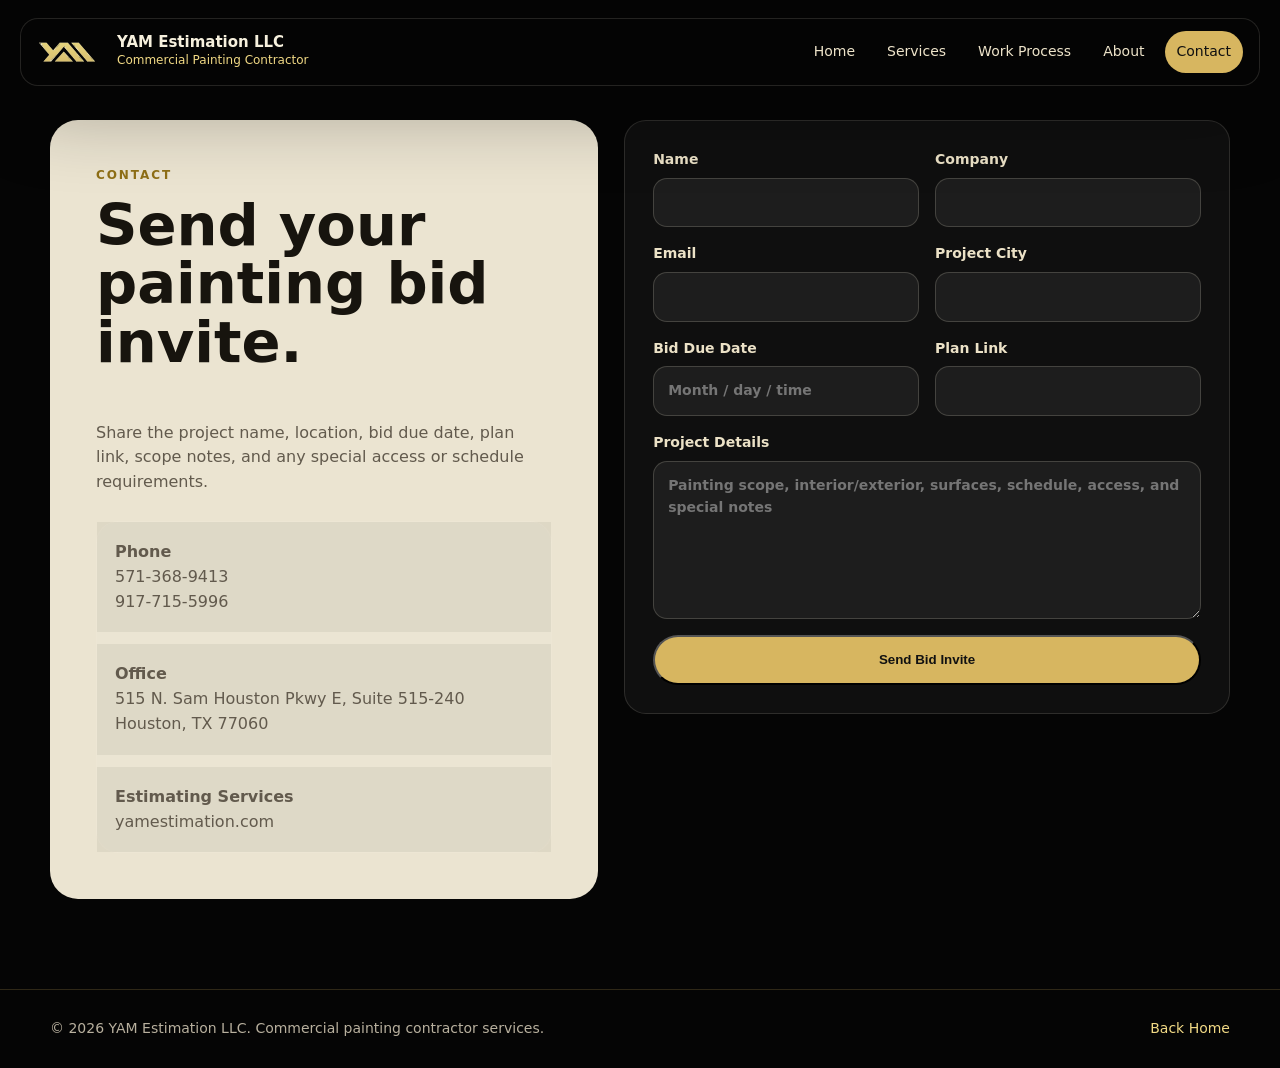
==== contact.html @ fc0971e2 "Add files via upload" ====
<!doctype html>
<html lang="en">
  <head>
    <meta charset="utf-8" />
    <meta name="viewport" content="width=device-width, initial-scale=1" />
    <title>Contact | YAM Estimation Commercial Painting</title>
    <meta name="description" content="Send YAM Estimation LLC a commercial painting bid invite." />
    <link rel="stylesheet" href="styles.css" />
  </head>
  <body>
    <header class="site-header">
      <a class="brand" href="index.html" aria-label="YAM Estimation home">
        <img src="assets/yam-mark-gold-transparent.png" alt="YAM Estimation" />
        <span><strong>YAM Estimation LLC</strong><small>Commercial Painting Contractor</small></span>
      </a>
      <button class="nav-toggle" type="button" aria-expanded="false" aria-controls="site-nav"><span></span><span></span><span></span></button>
      <nav id="site-nav" class="site-nav" aria-label="Main navigation">
        <a href="index.html">Home</a>
        <a href="services.html">Services</a>
        <a href="process.html">Work Process</a>
        <a href="about.html">About</a>
        <a class="active" href="contact.html">Contact</a>
      </nav>
    </header>

    <main class="page-main">
      <section class="contact-page">
        <div class="contact-intro">
          <p class="eyebrow">Contact</p>
          <h1>Send your painting bid invite.</h1>
          <p>Share the project name, location, bid due date, plan link, scope notes, and any special access or schedule requirements.</p>
          <div class="contact-direct">
            <p><strong>Phone</strong><br /><a href="tel:+15713689413">571-368-9413</a><br /><a href="tel:+19177155996">917-715-5996</a></p>
            <p><strong>Office</strong><br />515 N. Sam Houston Pkwy E, Suite 515-240<br />Houston, TX 77060</p>
            <p><strong>Estimating Services</strong><br /><a href="https://yamestimation.com/" target="_blank" rel="noopener">yamestimation.com</a></p>
          </div>
        </div>
        <form class="contact-form" action="mailto:info@yamestimation.com" method="post" enctype="text/plain">
          <label>Name<input name="name" type="text" autocomplete="name" /></label>
          <label>Company<input name="company" type="text" autocomplete="organization" /></label>
          <label>Email<input name="email" type="email" autocomplete="email" /></label>
          <label>Project City<input name="city" type="text" /></label>
          <label>Bid Due Date<input name="due-date" type="text" placeholder="Month / day / time" /></label>
          <label>Plan Link<input name="plan-link" type="text" /></label>
          <label class="full">Project Details<textarea name="project" rows="6" placeholder="Painting scope, interior/exterior, surfaces, schedule, access, and special notes"></textarea></label>
          <button class="btn btn-primary full" type="submit">Send Bid Invite</button>
        </form>
      </section>
    </main>

    <footer class="site-footer">
      <p>© <span id="year"></span> YAM Estimation LLC. Commercial painting contractor services.</p>
      <a href="index.html">Back Home</a>
    </footer>
    <script src="script.js"></script>
  </body>
</html>
---- styles.css ----
:root {
  --black: #050505;
  --charcoal: #111111;
  --graphite: #1b1a17;
  --cream: #f6f0dd;
  --paper: #ebe4d1;
  --muted: #b8b09e;
  --gold: #d7b660;
  --gold-light: #f1d985;
  --line: rgba(246, 240, 221, 0.16);
  --max: 1180px;
}

* { box-sizing: border-box; }
html { scroll-behavior: smooth; }
body {
  margin: 0;
  background: var(--black);
  color: var(--cream);
  font-family: Inter, ui-sans-serif, system-ui, -apple-system, BlinkMacSystemFont, "Segoe UI", sans-serif;
  line-height: 1.55;
}

img { display: block; max-width: 100%; }
a { color: inherit; text-decoration: none; }
p, h1, h2, h3 { margin-top: 0; }

.site-header {
  position: fixed;
  inset: 18px 20px auto;
  z-index: 40;
  display: flex;
  align-items: center;
  justify-content: space-between;
  gap: 22px;
  width: min(calc(100% - 40px), 1240px);
  margin: 0 auto;
  padding: 12px 16px;
  border: 1px solid rgba(246, 240, 221, 0.13);
  border-radius: 18px;
  background: rgba(5, 5, 5, 0.74);
  backdrop-filter: blur(18px);
  box-shadow: 0 24px 80px rgba(0, 0, 0, 0.32);
}

.brand {
  display: flex;
  align-items: center;
  gap: 12px;
  min-width: 270px;
}

.brand img {
  width: 68px;
  height: 32px;
  object-fit: contain;
}

.brand span { display: grid; gap: 1px; }
.brand strong { font-size: 15px; line-height: 1.1; }
.brand small { color: var(--gold-light); font-size: 12px; }

.site-nav {
  display: flex;
  align-items: center;
  gap: 8px;
  color: #eee4ca;
  font-size: 14px;
}

.site-nav a {
  padding: 10px 12px;
  border-radius: 999px;
  transition: color 180ms ease, background 180ms ease;
}

.site-nav a:hover,
.site-nav a.active {
  color: #101010;
  background: var(--gold);
}

.site-nav .nav-pill {
  border: 1px solid rgba(215, 182, 96, 0.42);
  color: var(--gold-light);
}

.nav-toggle {
  display: none;
  width: 42px;
  height: 42px;
  border: 1px solid var(--line);
  border-radius: 12px;
  background: transparent;
}

.nav-toggle span {
  display: block;
  width: 18px;
  height: 2px;
  margin: 4px auto;
  background: var(--cream);
}

.home-hero {
  position: relative;
  min-height: 100svh;
  display: grid;
  align-items: end;
  overflow: hidden;
}

.hero-bg {
  position: absolute;
  inset: 0;
  background: url("assets/yam-office-painting-hero.png") center/cover;
  transform: scale(1.02);
}

.hero-shade {
  position: absolute;
  inset: 0;
  background:
    linear-gradient(90deg, rgba(5, 5, 5, 0.88), rgba(5, 5, 5, 0.48) 48%, rgba(5, 5, 5, 0.16)),
    linear-gradient(0deg, rgba(5, 5, 5, 0.92), rgba(5, 5, 5, 0.08) 52%, rgba(5, 5, 5, 0.34));
}

.home-hero-content {
  position: relative;
  z-index: 2;
  width: min(var(--max), calc(100% - 44px));
  margin: 0 auto;
  padding: 170px 0 92px;
}

.home-hero h1 {
  max-width: 900px;
  margin-bottom: 22px;
  font-size: clamp(46px, 7vw, 92px);
  line-height: 0.92;
  letter-spacing: 0;
}

.home-hero-content > p {
  max-width: 680px;
  color: #ebe3cf;
  font-size: 19px;
}

.eyebrow {
  margin-bottom: 12px;
  color: var(--gold-light);
  font-size: 12px;
  font-weight: 900;
  letter-spacing: 0.16em;
  text-transform: uppercase;
}

.hero-actions {
  display: flex;
  flex-wrap: wrap;
  gap: 12px;
  margin-top: 30px;
}

.btn {
  display: inline-flex;
  align-items: center;
  justify-content: center;
  min-height: 50px;
  padding: 14px 20px;
  border-radius: 999px;
  font-weight: 850;
  transition: transform 160ms ease, background 160ms ease;
}

.btn:hover { transform: translateY(-2px); }
.btn-primary { background: var(--gold); color: #111; }
.btn-estimate {
  background: var(--cream);
  color: #111;
}
.btn-glass, .btn-ghost {
  border: 1px solid rgba(246, 240, 221, 0.3);
  background: rgba(246, 240, 221, 0.08);
  color: var(--cream);
  backdrop-filter: blur(12px);
}

.statement {
  padding: 90px 22px;
  background: var(--paper);
  color: #17140e;
}

.statement p {
  width: min(980px, 100%);
  margin: 0 auto;
  font-size: clamp(32px, 5vw, 58px);
  line-height: 1.02;
  font-weight: 850;
  letter-spacing: 0;
}

.home-services,
.visual-process,
.cta-panel,
.section,
.feature-band,
.page-main {
  width: min(var(--max), calc(100% - 44px));
  margin: 0 auto;
}

.home-services {
  padding: 92px 0;
}

.section-kicker {
  display: block;
  margin-bottom: 30px;
}

.section-kicker .eyebrow {
  margin-top: 0;
}

.section-kicker h2,
.process-copy h2,
.page-hero h1,
.about-copy h1,
.contact-intro h1,
.two-column h2 {
  font-size: clamp(34px, 4.5vw, 58px);
  line-height: 1.02;
  letter-spacing: 0;
}

.section-kicker h2 {
  max-width: 820px;
  font-size: clamp(34px, 4vw, 54px);
}

.service-row {
  display: grid;
  grid-template-columns: repeat(3, minmax(0, 1fr));
  gap: 18px;
  align-items: stretch;
}

.service-tile {
  display: flex;
  flex-direction: column;
  overflow: hidden;
  border: 1px solid rgba(246, 240, 221, 0.13);
  border-radius: 22px;
  background:
    linear-gradient(180deg, rgba(255, 255, 255, 0.04), rgba(255, 255, 255, 0.015)),
    var(--charcoal);
  transition: transform 180ms ease, border-color 180ms ease;
}

.service-tile.featured {
  border-color: rgba(246, 240, 221, 0.16);
  background:
    linear-gradient(140deg, rgba(215, 182, 96, 0.12), rgba(255, 255, 255, 0.02) 48%),
    var(--graphite);
}

.service-tile:hover {
  transform: translateY(-5px);
  border-color: rgba(215, 182, 96, 0.62);
}

.service-tile span,
.feature-card span,
.timeline span,
.service-matrix span {
  display: inline-block;
  margin: 26px 30px 12px;
  color: var(--gold-light);
  font-weight: 900;
}

.service-tile .tile-photo {
  width: 100%;
  height: 240px;
  margin: 0;
  background-size: cover;
  background-position: center;
  border-bottom: 1px solid rgba(246, 240, 221, 0.12);
}

.service-interior .tile-photo {
  background-image: url("assets/yam-interior-painting-card.png");
  background-size: cover;
  background-repeat: no-repeat;
  background-color: #050505;
  background-position: center center;
  height: 240px;
}

.service-buildout .tile-photo {
  height: 240px;
  background-image: linear-gradient(0deg, rgba(5, 5, 5, 0.08), rgba(5, 5, 5, 0.02)), url("assets/yam-buildout-painting.png");
}

.service-exterior .tile-photo {
  background-image: linear-gradient(0deg, rgba(5, 5, 5, 0.12), rgba(5, 5, 5, 0.02)), url("assets/yam-exterior-painting.png");
  background-position: center center;
}

.service-estimate .tile-photo {
  background-image: linear-gradient(0deg, rgba(5, 5, 5, 0.16), rgba(5, 5, 5, 0.02)), url("https://images.unsplash.com/photo-1503387762-592deb58ef4e?auto=format&fit=crop&w=900&q=82");
}

.service-tile h3,
.service-tile p {
  margin-left: 30px;
  margin-right: 30px;
}

.service-tile p {
  margin-bottom: 30px;
}

.service-tile p,
.process-copy li span,
.page-hero p,
.about-copy > p,
.contact-intro > p,
.feature-card p,
.service-matrix p,
.timeline p,
.detail-list p,
.contact-direct p,
.info-grid p {
  color: var(--muted);
}

.estimate-band {
  display: grid;
  grid-template-columns: minmax(0, 1fr) 260px auto;
  align-items: center;
  gap: 24px;
  margin-top: 20px;
  padding: 34px;
  border: 1px solid rgba(215, 182, 96, 0.36);
  border-radius: 28px;
  background:
    linear-gradient(120deg, rgba(215, 182, 96, 0.24), rgba(255, 255, 255, 0.035)),
    var(--charcoal);
}

.estimate-band div {
  max-width: 720px;
}

.estimate-band h3 {
  margin-bottom: 10px;
  font-size: clamp(26px, 3vw, 38px);
  line-height: 1.08;
}

.estimate-band p:last-child {
  margin-bottom: 0;
  color: var(--muted);
}

.estimate-visual {
  width: min(260px, 24vw);
  height: 150px;
  flex: 0 0 auto;
  border: 1px solid rgba(246, 240, 221, 0.18);
  border-radius: 20px;
  background:
    linear-gradient(0deg, rgba(5, 5, 5, 0.15), rgba(5, 5, 5, 0.05)),
    url("https://images.unsplash.com/photo-1503387762-592deb58ef4e?auto=format&fit=crop&w=700&q=82") center/cover;
  box-shadow: 0 24px 60px rgba(0, 0, 0, 0.28);
}

.visual-process {
  display: grid;
  grid-template-columns: 1.05fr 0.95fr;
  gap: 18px;
  padding-bottom: 92px;
}

.process-photo {
  min-height: 640px;
  overflow: hidden;
  border-radius: 28px;
}

.process-photo img {
  width: 100%;
  height: 100%;
  object-fit: cover;
}

.process-copy {
  padding: 48px;
  border-radius: 28px;
  background: var(--paper);
  color: #17140e;
}

.process-copy .eyebrow { color: #8f6f16; }
.process-copy ol {
  display: grid;
  gap: 20px;
  margin: 28px 0;
  padding: 0;
  list-style: none;
}

.process-copy li {
  display: grid;
  gap: 4px;
  padding-bottom: 18px;
  border-bottom: 1px solid rgba(23, 20, 14, 0.18);
}

.process-copy li span { color: #625a4d; }
.text-link {
  color: #17140e;
  font-weight: 900;
  border-bottom: 2px solid var(--gold);
}

.cta-panel {
  display: flex;
  justify-content: space-between;
  align-items: center;
  gap: 24px;
  margin-bottom: 88px;
  padding: 42px;
  border: 1px solid rgba(215, 182, 96, 0.32);
  border-radius: 28px;
  background:
    linear-gradient(120deg, rgba(215, 182, 96, 0.22), rgba(255, 255, 255, 0.03)),
    var(--charcoal);
}

.cta-panel h2 {
  max-width: 720px;
  margin-bottom: 0;
  font-size: clamp(30px, 4vw, 48px);
  line-height: 1.04;
}

.site-footer {
  display: flex;
  justify-content: space-between;
  gap: 22px;
  padding: 28px max(22px, calc((100vw - var(--max)) / 2));
  border-top: 1px solid rgba(215, 182, 96, 0.2);
  color: var(--muted);
  font-size: 14px;
}

.site-footer p { margin: 0; }
.site-footer a { color: var(--gold-light); }

/* Inner pages */
.page-main {
  padding: 120px 0 90px;
}

.page-hero {
  min-height: 440px;
  display: grid;
  align-content: end;
  padding: 52px;
  border-radius: 28px;
  overflow: hidden;
  background:
    linear-gradient(90deg, rgba(5, 5, 5, 0.74), rgba(5, 5, 5, 0.28)),
    url("assets/yam-office-painting-hero.png") center/cover;
}

.service-matrix,
.timeline {
  display: grid;
  gap: 16px;
  margin-top: 24px;
}

.service-matrix { grid-template-columns: repeat(2, 1fr); }
.timeline { grid-template-columns: repeat(3, 1fr); }

.service-matrix article,
.timeline article,
.feature-card,
.contact-form,
.contact-direct,
.info-grid p {
  border: 1px solid rgba(246, 240, 221, 0.13);
  border-radius: 22px;
  background: rgba(255, 255, 255, 0.045);
}

.service-matrix article,
.timeline article {
  min-height: 280px;
  padding: 30px;
}

.service-matrix .matrix-card {
  overflow: hidden;
  padding: 0;
}

.service-matrix .matrix-card .tile-photo {
  display: block;
  width: 100%;
  height: 210px;
  margin: 0;
  background-size: cover;
  background-position: center;
  border-bottom: 1px solid rgba(246, 240, 221, 0.12);
}

.service-matrix .matrix-card > span:not(.tile-photo),
.service-matrix .matrix-card h2,
.service-matrix .matrix-card p,
.service-matrix .matrix-card .text-link {
  margin-left: 28px;
  margin-right: 28px;
}

.service-matrix .matrix-card > span:not(.tile-photo) {
  margin-top: 24px;
}

.service-matrix .matrix-card p,
.service-matrix .matrix-card .text-link {
  margin-bottom: 28px;
}

.service-matrix .estimate-service {
  border-color: rgba(215, 182, 96, 0.42);
  background:
    linear-gradient(135deg, rgba(215, 182, 96, 0.2), rgba(255, 255, 255, 0.035)),
    rgba(255, 255, 255, 0.045);
}

.section,
.two-column {
  padding: 80px 0;
}

.two-column,
.about-layout,
.contact-page {
  display: grid;
  grid-template-columns: 0.95fr 1.05fr;
  gap: 26px;
  align-items: start;
}

.detail-list {
  display: grid;
  gap: 14px;
}

.detail-list p {
  margin: 0;
  padding: 18px 0;
  border-bottom: 1px solid var(--line);
}

.about-layout {
  align-items: stretch;
}

.about-image {
  min-height: 690px;
  overflow: hidden;
  border-radius: 28px;
}

.about-image img {
  width: 100%;
  height: 100%;
  object-fit: cover;
}

.about-copy,
.contact-intro {
  padding: 46px;
  border-radius: 28px;
  background: var(--paper);
  color: #17140e;
}

.about-copy .eyebrow,
.contact-intro .eyebrow {
  color: #8f6f16;
}

.about-copy > p,
.contact-intro > p {
  color: #625a4d;
}

.info-grid,
.contact-direct {
  display: grid;
  grid-template-columns: repeat(2, 1fr);
  gap: 12px;
  margin-top: 26px;
}

.info-grid p,
.contact-direct p {
  margin: 0;
  padding: 18px;
  background: rgba(23, 20, 14, 0.06);
  border-color: rgba(23, 20, 14, 0.13);
  color: #625a4d;
}

.contact-direct {
  grid-template-columns: 1fr;
}

.contact-form {
  display: grid;
  grid-template-columns: repeat(2, 1fr);
  gap: 16px;
  padding: 28px;
}

.contact-form label {
  display: grid;
  gap: 7px;
  color: #ece2c7;
  font-weight: 800;
  font-size: 14px;
}

.contact-form .full { grid-column: 1 / -1; }

input,
textarea {
  width: 100%;
  border: 1px solid rgba(246, 240, 221, 0.18);
  border-radius: 14px;
  background: rgba(255, 255, 255, 0.06);
  color: var(--cream);
  font: inherit;
  padding: 13px 14px;
}

textarea { resize: vertical; }
input:focus, textarea:focus {
  border-color: rgba(215, 182, 96, 0.85);
  outline: none;
}

@media (max-width: 1050px) {
  .estimate-band,
  .visual-process,
  .two-column,
  .about-layout,
  .contact-page {
    grid-template-columns: 1fr;
  }
  .service-row,
  .timeline {
    grid-template-columns: repeat(2, 1fr);
  }
}

@media (max-width: 880px) {
  .nav-toggle { display: block; }
  .site-nav {
    position: absolute;
    top: 74px;
    left: 0;
    right: 0;
    display: none;
    flex-direction: column;
    align-items: stretch;
    padding: 12px;
    border: 1px solid var(--line);
    border-radius: 18px;
    background: rgba(5, 5, 5, 0.97);
  }
  .site-nav.open { display: flex; }
  .brand { min-width: 0; }
}

@media (max-width: 640px) {
  .site-header {
    inset: 10px 12px auto;
    width: calc(100% - 24px);
  }
  .brand img { width: 54px; }
  .brand small { display: none; }
  .home-hero-content {
    width: calc(100% - 28px);
    padding: 150px 0 56px;
  }
  .home-hero h1 { font-size: 43px; }
  .statement { padding: 62px 18px; }
  .home-services,
  .visual-process,
  .cta-panel,
  .section,
  .feature-band,
  .page-main {
    width: calc(100% - 28px);
  }
  .service-row,
  .service-matrix,
  .timeline,
  .info-grid,
  .contact-form {
    grid-template-columns: 1fr;
  }

  .section-kicker h2 {
    font-size: 36px;
  }

  .service-tile .tile-photo,
  .service-interior .tile-photo,
  .service-buildout .tile-photo {
    height: 210px;
  }
  .process-photo,
  .about-image {
    min-height: 390px;
  }
  .process-copy,
  .page-hero,
  .about-copy,
  .contact-intro,
  .cta-panel {
    padding: 28px;
    border-radius: 22px;
  }
  .cta-panel,
  .estimate-band,
  .site-footer {
    flex-direction: column;
    align-items: flex-start;
  }

  .estimate-visual {
    width: 100%;
    height: 180px;
  }
}
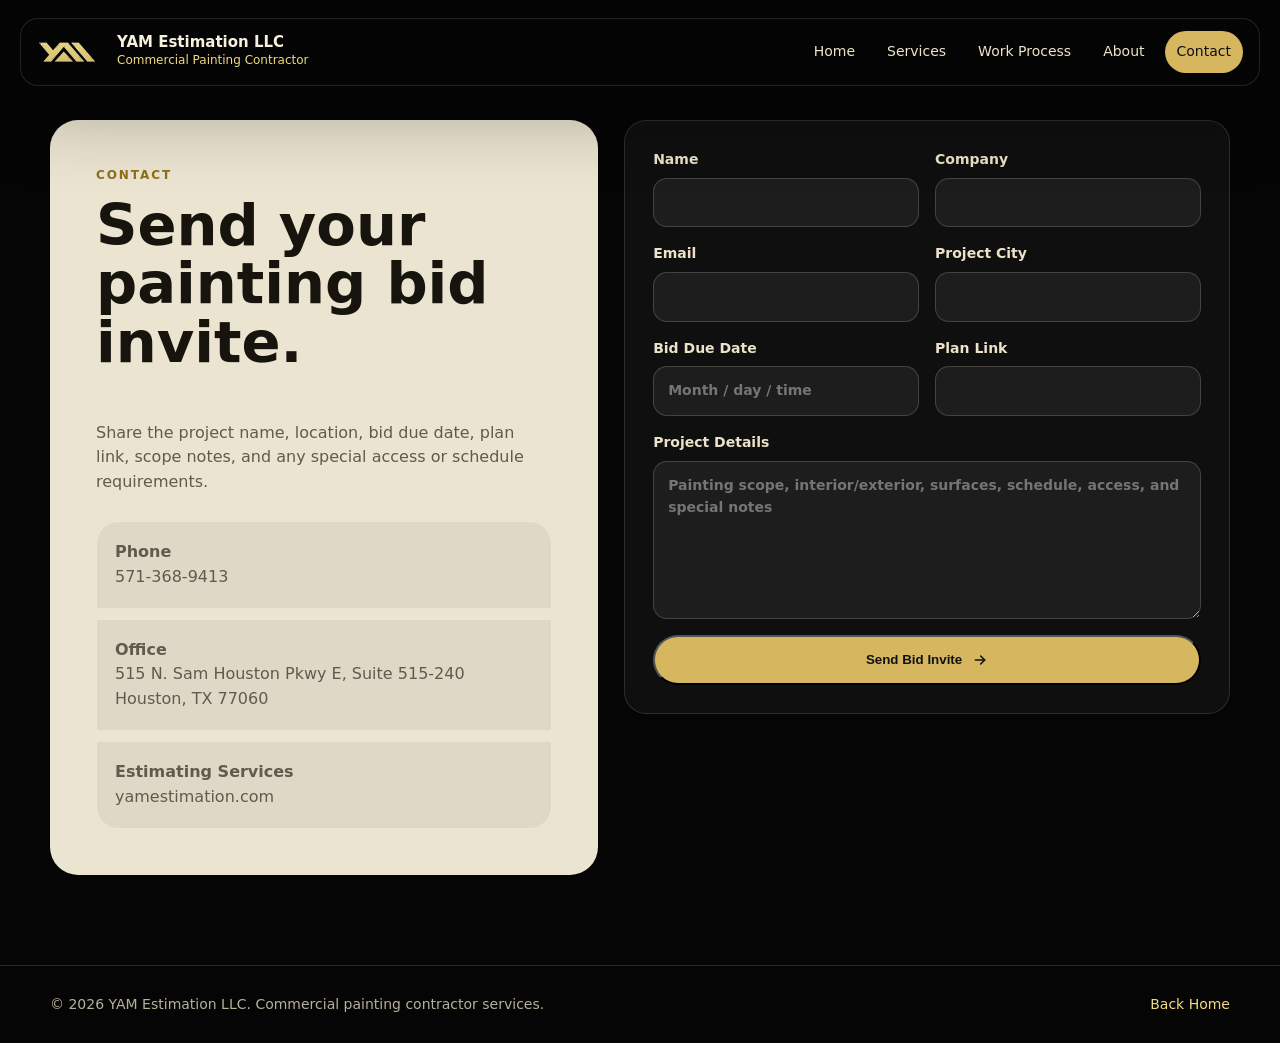
==== commit 6c600a20: "Remove secondary contact phone number" ====
--- a/contact.html
+++ b/contact.html
@@ -30,7 +30,7 @@
           <h1>Send your painting bid invite.</h1>
           <p>Share the project name, location, bid due date, plan link, scope notes, and any special access or schedule requirements.</p>
           <div class="contact-direct">
-            <p><strong>Phone</strong><br /><a href="tel:+15713689413">571-368-9413</a><br /><a href="tel:+19177155996">917-715-5996</a></p>
+            <p><strong>Phone</strong><br /><a href="tel:+15713689413">571-368-9413</a></p>
             <p><strong>Office</strong><br />515 N. Sam Houston Pkwy E, Suite 515-240<br />Houston, TX 77060</p>
             <p><strong>Estimating Services</strong><br /><a href="https://yamestimation.com/" target="_blank" rel="noopener">yamestimation.com</a></p>
           </div>
--- a/styles.css
+++ b/styles.css
@@ -7,7 +7,9 @@
   --muted: #b8b09e;
   --gold: #d7b660;
   --gold-light: #f1d985;
+  --gold-deep: #9d7620;
   --line: rgba(246, 240, 221, 0.16);
+  --ease: cubic-bezier(0.22, 1, 0.36, 1);
   --max: 1180px;
 }
 
@@ -15,10 +17,16 @@
 html { scroll-behavior: smooth; }
 body {
   margin: 0;
+  overflow-x: hidden;
   background: var(--black);
   color: var(--cream);
   font-family: Inter, ui-sans-serif, system-ui, -apple-system, BlinkMacSystemFont, "Segoe UI", sans-serif;
   line-height: 1.55;
+}
+
+body::selection {
+  background: rgba(215, 182, 96, 0.42);
+  color: #fff8df;
 }
 
 img { display: block; max-width: 100%; }
@@ -41,6 +49,14 @@
   background: rgba(5, 5, 5, 0.74);
   backdrop-filter: blur(18px);
   box-shadow: 0 24px 80px rgba(0, 0, 0, 0.32);
+  transition: transform 420ms var(--ease), background 220ms ease, border-color 220ms ease, box-shadow 220ms ease;
+  animation: headerDrop 720ms var(--ease) both;
+}
+
+.site-header.scrolled {
+  border-color: rgba(215, 182, 96, 0.22);
+  background: rgba(5, 5, 5, 0.86);
+  box-shadow: 0 18px 70px rgba(0, 0, 0, 0.44);
 }
 
 .brand {
@@ -57,6 +73,7 @@
 }
 
 .brand span { display: grid; gap: 1px; }
+.brand span { min-width: 0; }
 .brand strong { font-size: 15px; line-height: 1.1; }
 .brand small { color: var(--gold-light); font-size: 12px; }
 
@@ -71,7 +88,7 @@
 .site-nav a {
   padding: 10px 12px;
   border-radius: 999px;
-  transition: color 180ms ease, background 180ms ease;
+  transition: color 180ms ease, background 180ms ease, transform 180ms ease;
 }
 
 .site-nav a:hover,
@@ -80,6 +97,10 @@
   background: var(--gold);
 }
 
+.site-nav a:hover {
+  transform: translateY(-1px);
+}
+
 .site-nav .nav-pill {
   border: 1px solid rgba(215, 182, 96, 0.42);
   color: var(--gold-light);
@@ -87,6 +108,7 @@
 
 .nav-toggle {
   display: none;
+  flex: 0 0 42px;
   width: 42px;
   height: 42px;
   border: 1px solid var(--line);
@@ -115,6 +137,19 @@
   inset: 0;
   background: url("assets/yam-office-painting-hero.png") center/cover;
   transform: scale(1.02);
+  animation: heroDrift 18s ease-in-out infinite alternate;
+  will-change: transform;
+}
+
+.hero-grid {
+  position: absolute;
+  inset: 0;
+  opacity: 0.28;
+  background-image:
+    linear-gradient(rgba(215, 182, 96, 0.08) 1px, transparent 1px),
+    linear-gradient(90deg, rgba(215, 182, 96, 0.08) 1px, transparent 1px);
+  background-size: 88px 88px;
+  mask-image: linear-gradient(90deg, #000 0%, transparent 72%);
 }
 
 .hero-shade {
@@ -131,6 +166,15 @@
   width: min(var(--max), calc(100% - 44px));
   margin: 0 auto;
   padding: 170px 0 92px;
+  display: grid;
+  grid-template-columns: minmax(0, 1fr) minmax(320px, 420px);
+  align-items: end;
+  gap: 44px;
+}
+
+.hero-copy {
+  min-width: 0;
+  animation: heroLift 880ms var(--ease) 140ms both;
 }
 
 .home-hero h1 {
@@ -139,9 +183,10 @@
   font-size: clamp(46px, 7vw, 92px);
   line-height: 0.92;
   letter-spacing: 0;
-}
-
-.home-hero-content > p {
+  overflow-wrap: break-word;
+}
+
+.hero-copy > p {
   max-width: 680px;
   color: #ebe3cf;
   font-size: 19px;
@@ -164,17 +209,48 @@
 }
 
 .btn {
+  --mx: 50%;
+  --my: 50%;
+  position: relative;
+  isolation: isolate;
+  overflow: hidden;
   display: inline-flex;
   align-items: center;
   justify-content: center;
+  gap: 10px;
   min-height: 50px;
   padding: 14px 20px;
   border-radius: 999px;
   font-weight: 850;
-  transition: transform 160ms ease, background 160ms ease;
-}
-
-.btn:hover { transform: translateY(-2px); }
+  transition: transform 220ms var(--ease), background 160ms ease, border-color 160ms ease, box-shadow 220ms ease;
+}
+
+.btn::after {
+  content: "";
+  width: 16px;
+  height: 16px;
+  background: currentColor;
+  mask: url("data:image/svg+xml,%3Csvg xmlns='http://www.w3.org/2000/svg' viewBox='0 0 24 24' fill='none' stroke='black' stroke-width='2.4' stroke-linecap='round' stroke-linejoin='round'%3E%3Cpath d='M5 12h14'/%3E%3Cpath d='m13 6 6 6-6 6'/%3E%3C/svg%3E") center/contain no-repeat;
+  transition: transform 220ms var(--ease);
+}
+
+.btn::before {
+  content: "";
+  position: absolute;
+  inset: -1px;
+  z-index: -1;
+  opacity: 0;
+  background: radial-gradient(circle at var(--mx) var(--my), rgba(255, 255, 255, 0.34), transparent 34%);
+  transition: opacity 220ms ease;
+}
+
+.btn:hover {
+  transform: translateY(-2px);
+  box-shadow: 0 18px 44px rgba(0, 0, 0, 0.28);
+}
+
+.btn:hover::before { opacity: 1; }
+.btn:hover::after { transform: translateX(4px); }
 .btn-primary { background: var(--gold); color: #111; }
 .btn-estimate {
   background: var(--cream);
@@ -185,6 +261,137 @@
   background: rgba(246, 240, 221, 0.08);
   color: var(--cream);
   backdrop-filter: blur(12px);
+}
+
+.scope-card {
+  min-width: 0;
+  position: relative;
+  overflow: hidden;
+  padding: 26px;
+  border: 1px solid rgba(215, 182, 96, 0.42);
+  border-radius: 24px;
+  background:
+    linear-gradient(145deg, rgba(255, 255, 255, 0.095), rgba(255, 255, 255, 0.02)),
+    rgba(5, 5, 5, 0.72);
+  backdrop-filter: blur(18px);
+  box-shadow: 0 28px 90px rgba(0, 0, 0, 0.42);
+  animation: scopeEnter 980ms var(--ease) 420ms both, subtleFloat 7s ease-in-out 1.6s infinite;
+}
+
+.scope-card::before {
+  content: "";
+  position: absolute;
+  inset: 0;
+  background: linear-gradient(110deg, transparent 0%, rgba(241, 217, 133, 0.16) 45%, transparent 68%);
+  transform: translateX(-120%);
+  animation: panelSweep 5.8s ease-in-out 2s infinite;
+}
+
+.scope-card-top {
+  position: relative;
+  display: flex;
+  align-items: center;
+  gap: 14px;
+  margin-bottom: 24px;
+}
+
+.scope-icon {
+  width: 46px;
+  height: 46px;
+  border: 1px solid rgba(241, 217, 133, 0.54);
+  border-radius: 50%;
+  background:
+    radial-gradient(circle, rgba(241, 217, 133, 0.34), transparent 56%),
+    rgba(215, 182, 96, 0.08);
+}
+
+.scope-icon::before {
+  content: "";
+  display: block;
+  width: 18px;
+  height: 22px;
+  margin: 12px auto;
+  border: 2px solid var(--gold-light);
+  border-radius: 3px;
+  box-shadow: inset 0 6px 0 rgba(215, 182, 96, 0.16);
+}
+
+.scope-card p {
+  margin: 0;
+}
+
+.scope-card strong,
+.scope-card small,
+.scope-card span {
+  display: block;
+}
+
+.scope-card small {
+  color: var(--muted);
+  font-size: 13px;
+}
+
+.scope-card ul {
+  position: relative;
+  display: grid;
+  gap: 18px;
+  margin: 0;
+  padding: 0;
+  list-style: none;
+}
+
+.scope-card li {
+  display: grid;
+  gap: 8px;
+}
+
+.scope-card li span {
+  color: #f2ead6;
+  font-weight: 800;
+}
+
+.scope-card i {
+  position: relative;
+  display: block;
+  height: 3px;
+  overflow: hidden;
+  border-radius: 999px;
+  background: rgba(246, 240, 221, 0.15);
+}
+
+.scope-card i::before {
+  content: "";
+  position: absolute;
+  inset: 0 auto 0 0;
+  width: var(--progress);
+  border-radius: inherit;
+  background: linear-gradient(90deg, var(--gold), var(--gold-light));
+  transform-origin: left;
+  animation: progressIn 1200ms var(--ease) 980ms both;
+}
+
+.scroll-cue {
+  position: absolute;
+  left: 50%;
+  bottom: 34px;
+  width: 30px;
+  height: 48px;
+  border: 1px solid rgba(241, 217, 133, 0.78);
+  border-radius: 999px;
+  transform: translateX(-50%);
+}
+
+.scroll-cue::before {
+  content: "";
+  position: absolute;
+  top: 9px;
+  left: 50%;
+  width: 4px;
+  height: 9px;
+  border-radius: 999px;
+  background: var(--gold-light);
+  transform: translateX(-50%);
+  animation: scrollDot 1.7s ease-in-out infinite;
 }
 
 .statement {
@@ -249,6 +456,10 @@
 }
 
 .service-tile {
+  --mx: 50%;
+  --my: 50%;
+  position: relative;
+  isolation: isolate;
   display: flex;
   flex-direction: column;
   overflow: hidden;
@@ -257,7 +468,20 @@
   background:
     linear-gradient(180deg, rgba(255, 255, 255, 0.04), rgba(255, 255, 255, 0.015)),
     var(--charcoal);
-  transition: transform 180ms ease, border-color 180ms ease;
+  transition: transform 260ms var(--ease), border-color 220ms ease, box-shadow 260ms ease;
+}
+
+.service-tile::after,
+.timeline article::after,
+.feature-card::after,
+.service-matrix article::after {
+  content: "";
+  position: absolute;
+  inset: 0;
+  pointer-events: none;
+  opacity: 0;
+  background: radial-gradient(circle at var(--mx) var(--my), rgba(241, 217, 133, 0.14), transparent 34%);
+  transition: opacity 220ms ease;
 }
 
 .service-tile.featured {
@@ -268,8 +492,16 @@
 }
 
 .service-tile:hover {
-  transform: translateY(-5px);
+  transform: translateY(-7px);
   border-color: rgba(215, 182, 96, 0.62);
+  box-shadow: 0 26px 70px rgba(0, 0, 0, 0.34);
+}
+
+.service-tile:hover::after,
+.timeline article:hover::after,
+.feature-card:hover::after,
+.service-matrix article:hover::after {
+  opacity: 1;
 }
 
 .service-tile span,
@@ -289,6 +521,13 @@
   background-size: cover;
   background-position: center;
   border-bottom: 1px solid rgba(246, 240, 221, 0.12);
+  transition: transform 580ms var(--ease), filter 580ms ease;
+}
+
+.service-tile:hover .tile-photo,
+.service-matrix article:hover .tile-photo {
+  transform: scale(1.045);
+  filter: saturate(1.08) contrast(1.05);
 }
 
 .service-interior .tile-photo {
@@ -339,6 +578,8 @@
 }
 
 .estimate-band {
+  position: relative;
+  overflow: hidden;
   display: grid;
   grid-template-columns: minmax(0, 1fr) 260px auto;
   align-items: center;
@@ -352,6 +593,24 @@
     var(--charcoal);
 }
 
+.estimate-band::before,
+.cta-panel::before {
+  content: "";
+  position: absolute;
+  inset: 0;
+  pointer-events: none;
+  background:
+    linear-gradient(90deg, rgba(241, 217, 133, 0.16), transparent 28%),
+    radial-gradient(circle at 86% 12%, rgba(241, 217, 133, 0.18), transparent 28%);
+  opacity: 0.75;
+}
+
+.estimate-band > *,
+.cta-panel > * {
+  position: relative;
+  z-index: 1;
+}
+
 .estimate-band div {
   max-width: 720px;
 }
@@ -390,12 +649,19 @@
   min-height: 640px;
   overflow: hidden;
   border-radius: 28px;
+  transform: translateZ(0);
 }
 
 .process-photo img {
   width: 100%;
   height: 100%;
   object-fit: cover;
+  transition: transform 900ms var(--ease);
+}
+
+.visual-process:hover .process-photo img,
+.about-layout:hover .about-image img {
+  transform: scale(1.035);
 }
 
 .process-copy {
@@ -415,10 +681,23 @@
 }
 
 .process-copy li {
+  position: relative;
   display: grid;
   gap: 4px;
-  padding-bottom: 18px;
+  padding: 0 0 18px 34px;
   border-bottom: 1px solid rgba(23, 20, 14, 0.18);
+}
+
+.process-copy li::before {
+  content: "";
+  position: absolute;
+  top: 2px;
+  left: 0;
+  width: 16px;
+  height: 16px;
+  border: 2px solid #8f6f16;
+  border-radius: 50%;
+  box-shadow: 0 0 0 6px rgba(215, 182, 96, 0.12);
 }
 
 .process-copy li span { color: #625a4d; }
@@ -429,6 +708,8 @@
 }
 
 .cta-panel {
+  position: relative;
+  overflow: hidden;
   display: flex;
   justify-content: space-between;
   align-items: center;
@@ -468,6 +749,7 @@
 }
 
 .page-hero {
+  position: relative;
   min-height: 440px;
   display: grid;
   align-content: end;
@@ -479,6 +761,14 @@
     url("assets/yam-office-painting-hero.png") center/cover;
 }
 
+.page-hero::after {
+  content: "";
+  position: absolute;
+  inset: auto 52px 44px 52px;
+  height: 1px;
+  background: linear-gradient(90deg, var(--gold), transparent);
+}
+
 .service-matrix,
 .timeline {
   display: grid;
@@ -495,9 +785,19 @@
 .contact-form,
 .contact-direct,
 .info-grid p {
+  position: relative;
+  overflow: hidden;
   border: 1px solid rgba(246, 240, 221, 0.13);
   border-radius: 22px;
   background: rgba(255, 255, 255, 0.045);
+  transition: transform 240ms var(--ease), border-color 220ms ease, background 220ms ease;
+}
+
+.service-matrix article:hover,
+.timeline article:hover,
+.feature-card:hover {
+  transform: translateY(-5px);
+  border-color: rgba(215, 182, 96, 0.48);
 }
 
 .service-matrix article,
@@ -657,9 +957,69 @@
 input:focus, textarea:focus {
   border-color: rgba(215, 182, 96, 0.85);
   outline: none;
+  box-shadow: 0 0 0 4px rgba(215, 182, 96, 0.12);
+}
+
+.reveal {
+  opacity: 0;
+  transform: translateY(28px);
+  transition: opacity 680ms var(--ease), transform 680ms var(--ease);
+  transition-delay: var(--reveal-delay, 0ms);
+}
+
+.reveal.is-visible {
+  opacity: 1;
+  transform: translateY(0);
+}
+
+@keyframes headerDrop {
+  from { opacity: 0; transform: translateY(-18px); }
+  to { opacity: 1; transform: translateY(0); }
+}
+
+@keyframes heroLift {
+  from { opacity: 0; transform: translateY(24px); }
+  to { opacity: 1; transform: translateY(0); }
+}
+
+@keyframes scopeEnter {
+  from { opacity: 0; transform: translate(22px, 20px) scale(0.97); }
+  to { opacity: 1; transform: translate(0, 0) scale(1); }
+}
+
+@keyframes heroDrift {
+  from { transform: scale(1.02) translate3d(0, 0, 0); }
+  to { transform: scale(1.08) translate3d(-1.2%, -0.8%, 0); }
+}
+
+@keyframes subtleFloat {
+  0%, 100% { translate: 0 0; }
+  50% { translate: 0 -8px; }
+}
+
+@keyframes panelSweep {
+  0%, 48% { transform: translateX(-120%); }
+  70%, 100% { transform: translateX(120%); }
+}
+
+@keyframes progressIn {
+  from { transform: scaleX(0); }
+  to { transform: scaleX(1); }
+}
+
+@keyframes scrollDot {
+  0% { opacity: 0; transform: translate(-50%, 0); }
+  35% { opacity: 1; }
+  100% { opacity: 0; transform: translate(-50%, 20px); }
 }
 
 @media (max-width: 1050px) {
+  .home-hero-content {
+    grid-template-columns: 1fr;
+  }
+  .scope-card {
+    max-width: 460px;
+  }
   .estimate-band,
   .visual-process,
   .two-column,
@@ -674,7 +1034,11 @@
 }
 
 @media (max-width: 880px) {
-  .nav-toggle { display: block; }
+  .nav-toggle {
+    display: grid;
+    place-content: center;
+    margin-left: auto;
+  }
   .site-nav {
     position: absolute;
     top: 74px;
@@ -696,14 +1060,65 @@
   .site-header {
     inset: 10px 12px auto;
     width: calc(100% - 24px);
+    padding-right: 68px;
+  }
+  .nav-toggle {
+    position: absolute;
+    top: 50%;
+    right: 12px;
+    transform: translateY(-50%);
   }
   .brand img { width: 54px; }
+  .brand strong {
+    overflow: hidden;
+    text-overflow: ellipsis;
+    white-space: nowrap;
+  }
   .brand small { display: none; }
   .home-hero-content {
     width: calc(100% - 28px);
-    padding: 150px 0 56px;
-  }
-  .home-hero h1 { font-size: 43px; }
+    padding: 150px 0 72px;
+    gap: 28px;
+    justify-items: start;
+  }
+  .hero-copy,
+  .scope-card {
+    width: min(100%, 340px);
+  }
+  .home-hero h1 {
+    max-width: 100%;
+    font-size: 31px;
+    line-height: 1;
+  }
+  .hero-copy > p { font-size: 17px; }
+  .hero-copy .eyebrow {
+    font-size: 10px;
+    letter-spacing: 0.1em;
+  }
+  .hero-actions {
+    display: grid;
+    grid-template-columns: repeat(2, minmax(0, 1fr));
+    gap: 10px;
+  }
+  .hero-actions .btn {
+    min-width: 0;
+    min-height: 48px;
+    padding: 12px 14px;
+    font-size: 13px;
+  }
+  .hero-actions .btn-glass {
+    grid-column: 1 / -1;
+    justify-self: start;
+    min-width: min(220px, 100%);
+  }
+  .scope-card {
+    max-width: 100%;
+    width: 100%;
+    padding: 20px;
+    border-radius: 20px;
+  }
+  .scope-card ul { gap: 14px; }
+  .scroll-cue { display: none; }
   .statement { padding: 62px 18px; }
   .home-services,
   .visual-process,
@@ -754,3 +1169,19 @@
     height: 180px;
   }
 }
+
+@media (prefers-reduced-motion: reduce) {
+  *,
+  *::before,
+  *::after {
+    animation-duration: 1ms !important;
+    animation-iteration-count: 1 !important;
+    scroll-behavior: auto !important;
+    transition-duration: 1ms !important;
+  }
+
+  .reveal {
+    opacity: 1;
+    transform: none;
+  }
+}
